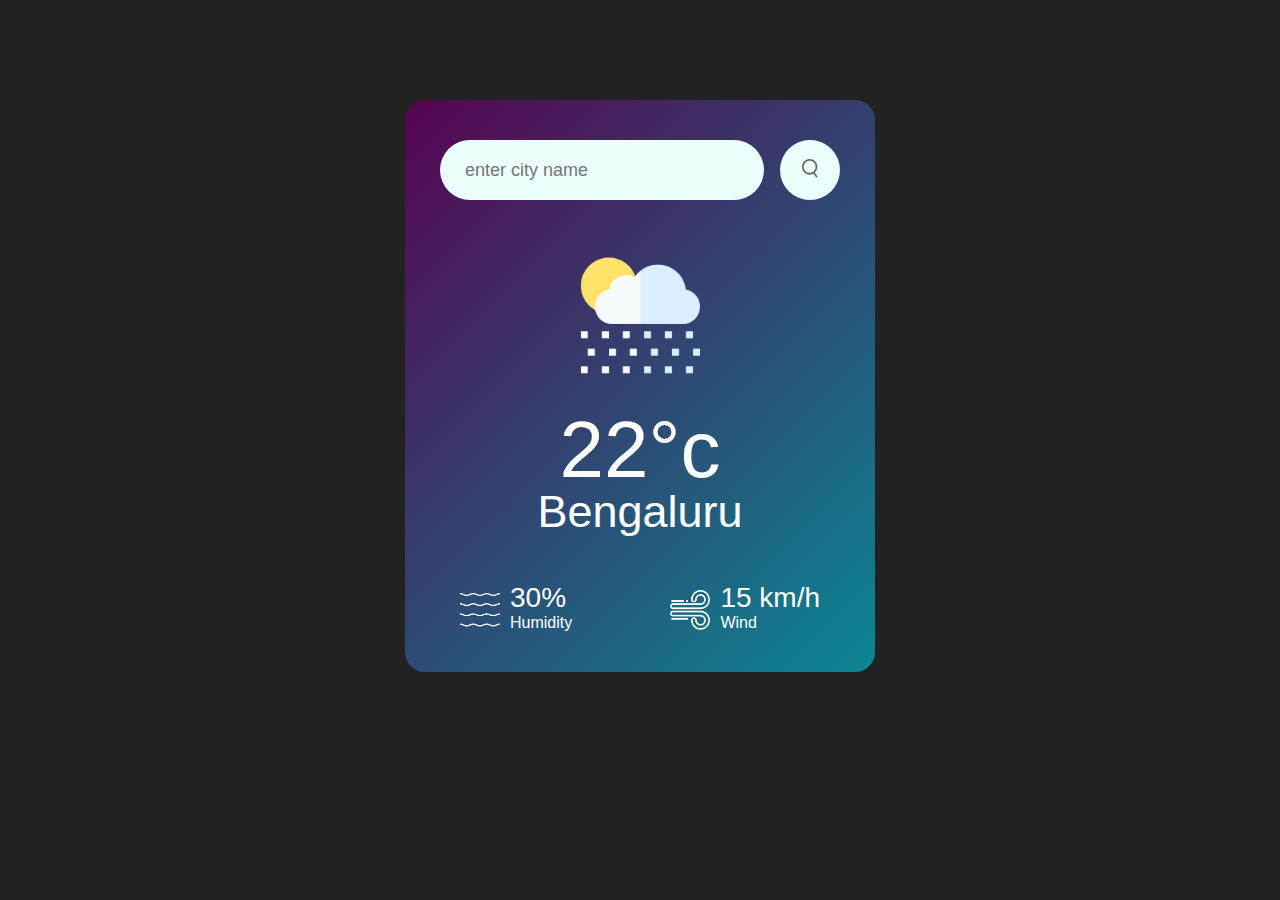
==== jsp/weather-app/index.html @ 2b13295b "weatherapp-initial" ====
<!DOCTYPE html>
<html lang="en">
<head>
    <meta charset="UTF-8">
    <meta name="viewport" content="width=device-width, initial-scale=1.0">
    <title>Weather-app</title>
    <link rel="stylesheet" href="style.css">
</head>
<body>
    <div class="card">
        <div class="search">
            <input type="text" placeholder="enter city name" spellcheck="false">
            <button><img src="images/search.png" alt=""></button>
        </div>
        <div class="weather">
            <img src="images/rain.png" alt="" class="weather-icon">
            <h1 class="temp">22°c</h1>
            <h2 class="city">Bengaluru</h2>
            <div class="details">
                <div class="col">
                    <img src="images/humidity.png" alt="">
                    <div>
                        <p class="humidity">30%</p>
                        <p>Humidity</p>
                    </div>
                </div>
                <div class="col">
                    <img src="images/wind.png" alt="">
                    <div>
                        <p class="wind">15 km/h</p>
                        <p>Wind</p>
                    </div>
                </div>
            </div>
        </div>
    </div>
</body>
</html>
---- jsp/weather-app/style.css ----
* {
  margin: 0;
  padding: 0;
  font-family: "Poppins", sans-serif;
  box-sizing: border-box;
}

body {
  background-color: #222;
}
.card {
  width: 90%;
  max-width: 470px;
  background: linear-gradient(135deg, #560450,#0b8793);
  color: #fff;
  margin: 100px auto 0;
  border-radius: 20px;
  padding: 40px 35px;
  text-align: center;
}
.search {
  width: 100%;
  display: flex;
  align-items: center;
  justify-content: space-between;
}
.search input {
  border: 0;
  outline: 0;
  background: #ebfffc;
  color: #555;
  padding: 10px 25px;
  height: 60px;
  border-radius: 30px;
  flex: 1;
  margin-right: 16px;
  font-size: 18px;
}
.search button {
  border: 0;
  outline: 0;
  background: #ebfffc;
  width: 60px;
  height: 60px;
  border-radius: 50%;
  cursor: pointer;
}
.search button img {
  width: 16px;
}
.weather-icon {
  width: 170px;
  margin-top: 30px;
}
.weather h1 {
  font-size: 80px;
  font-weight: 500;
}
.weather h2 {
  font-size: 45px;
  font-weight: 400;
  margin-top: -10px;
}
.details {
  display: flex;
  align-items: center;
  justify-content: space-between;
  padding: 0 20px;
  margin-top: 50px;
}
.col {
  display: flex;
  align-items: center;
  text-align: left;
}
.col img {
  width: 40px;
  margin-right: 10px;
}
.humidity,
.wind {
  font-size: 28px;
  margin-top: -6px;
}
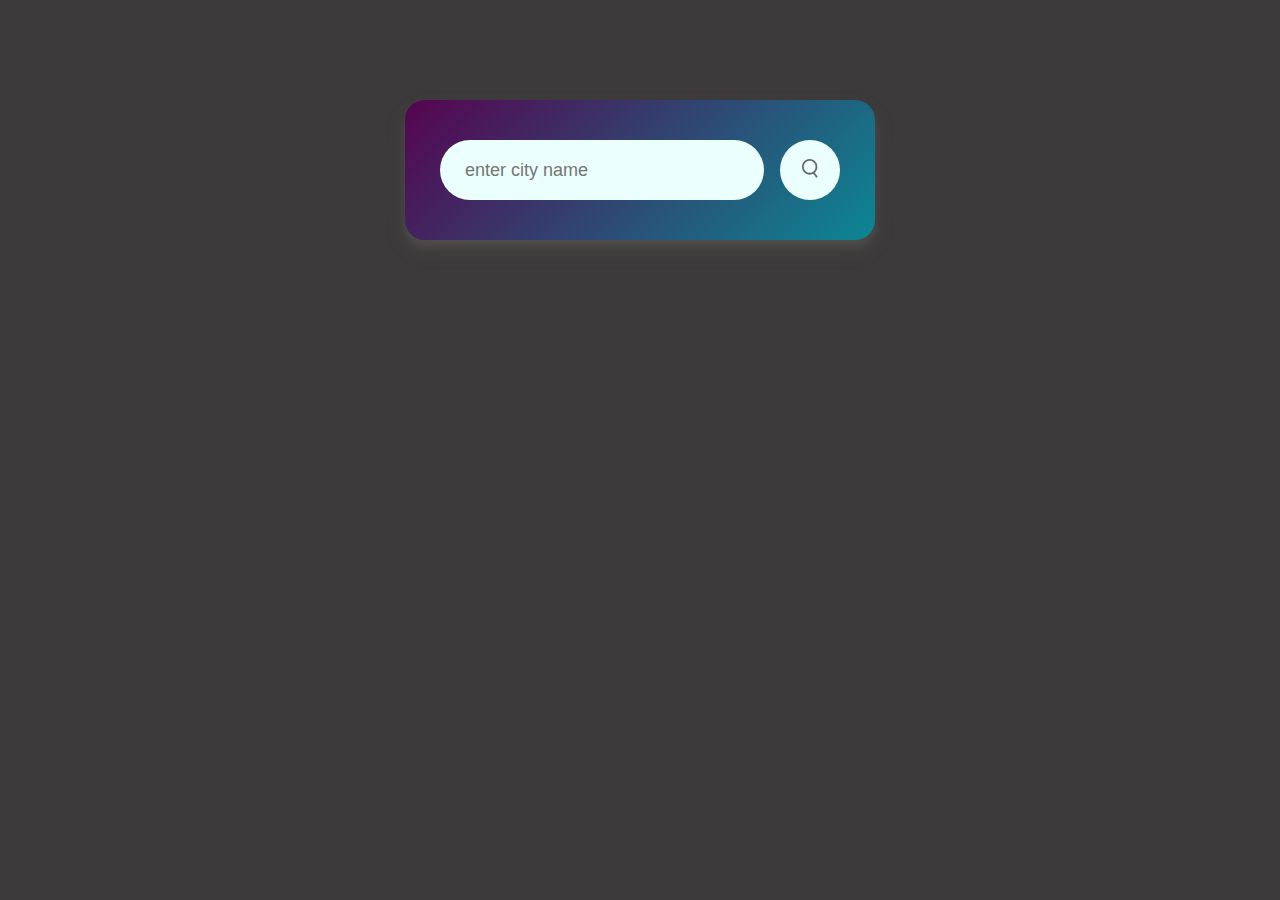
==== commit 25d5776d: "weatherapp-final" ====
--- a/jsp/weather-app/index.html
+++ b/jsp/weather-app/index.html
@@ -1,38 +1,86 @@
 <!DOCTYPE html>
 <html lang="en">
-<head>
-    <meta charset="UTF-8">
-    <meta name="viewport" content="width=device-width, initial-scale=1.0">
+  <head>
+    <meta charset="UTF-8" />
+    <meta name="viewport" content="width=device-width, initial-scale=1.0" />
     <title>Weather-app</title>
-    <link rel="stylesheet" href="style.css">
-</head>
-<body>
+    <link rel="stylesheet" href="style.css" />
+  </head>
+  <body>
     <div class="card">
-        <div class="search">
-            <input type="text" placeholder="enter city name" spellcheck="false">
-            <button><img src="images/search.png" alt=""></button>
+      <div class="search">
+        <input type="text" placeholder="enter city name" spellcheck="false" />
+        <button><img src="images/search.png" alt="" /></button>
+      </div>
+      <div class="error">
+        <p>Invalid City Name</p>
+      </div>
+      <div class="weather">
+        <img src="images/rain.png" alt="" class="weather-icon" />
+        <h1 class="temp">22°c</h1>
+        <h2 class="city">Bengaluru</h2>
+        <div class="details">
+          <div class="col">
+            <img src="images/humidity.png" alt="" />
+            <div>
+              <p class="humidity">30%</p>
+              <p>Humidity</p>
+            </div>
+          </div>
+          <div class="col">
+            <img src="images/wind.png" alt="" />
+            <div>
+              <p class="wind">15 km/h</p>
+              <p>Wind</p>
+            </div>
+          </div>
         </div>
-        <div class="weather">
-            <img src="images/rain.png" alt="" class="weather-icon">
-            <h1 class="temp">22°c</h1>
-            <h2 class="city">Bengaluru</h2>
-            <div class="details">
-                <div class="col">
-                    <img src="images/humidity.png" alt="">
-                    <div>
-                        <p class="humidity">30%</p>
-                        <p>Humidity</p>
-                    </div>
-                </div>
-                <div class="col">
-                    <img src="images/wind.png" alt="">
-                    <div>
-                        <p class="wind">15 km/h</p>
-                        <p>Wind</p>
-                    </div>
-                </div>
-            </div>
-        </div>
+      </div>
     </div>
-</body>
-</html>+    <script>
+      const apiKey = "a78eae68628c4dd6c135a837efc151ba";
+      const apiUrl =
+        "https://api.openweathermap.org/data/2.5/weather?units=metric&q=";
+      const searchBox = document.querySelector(".search input");
+      const searchBtn = document.querySelector(".search button");
+      const weatherIcon = document.querySelector(".weather-icon");
+
+      async function checkWeather(city) {
+        const response = await fetch(apiUrl + city + `&appid=${apiKey}`);
+
+        if (response.status == 404) {
+          document.querySelector(".error").style.display = "block";
+          document.querySelector(".weather").style.display = "none";
+        } else {
+          var data = await response.json();
+
+          document.querySelector(".city").innerHTML = data.name;
+          document.querySelector(".temp").innerHTML =
+            Math.round(data.main.temp) + "°c";
+          document.querySelector(".humidity").innerHTML =
+            data.main.humidity + "%";
+          document.querySelector(".wind").innerHTML = data.wind.speed + " km/h";
+
+          if (data.weather[0].main == "Clouds") {
+            weatherIcon.src = "images/clouds.png";
+          } else if (data.weather[0].main == "Clear") {
+            weatherIcon.src = "images/clear.png";
+          } else if (data.weather[0].main == "Rain") {
+            weatherIcon.src = "images/rain.png";
+          } else if (data.weather[0].main == "Drizzle") {
+            weatherIcon.src = "images/drizzle.png";
+          } else if (data.weather[0].main == "Mist") {
+            weatherIcon.src = "images/mist.png";
+          }
+          document.querySelector(".weather").style.display = "block";
+          document.querySelector(".error").style.display = "none";
+        }
+      }
+
+      searchBtn.addEventListener("click", () => {
+        checkWeather(searchBox.value);
+        searchBox.value = "";
+      });
+    </script>
+  </body>
+</html>
--- a/jsp/weather-app/style.css
+++ b/jsp/weather-app/style.css
@@ -6,12 +6,13 @@
 }
 
 body {
-  background-color: #222;
+  background-color: #3c3a3a;
 }
 .card {
   width: 90%;
   max-width: 470px;
   background: linear-gradient(135deg, #560450,#0b8793);
+  box-shadow: rgba(121, 118, 118, 0.19) 0px 10px 20px, rgba(116, 113, 113, 0.23) 0px 6px 6px;
   color: #fff;
   margin: 100px auto 0;
   border-radius: 20px;
@@ -82,3 +83,12 @@
   font-size: 28px;
   margin-top: -6px;
 }
+.weather{
+    display: none;
+}
+.error{
+    text-align: center;
+    font-size: 20px;
+    margin-top: 50px;
+    display: none;
+}